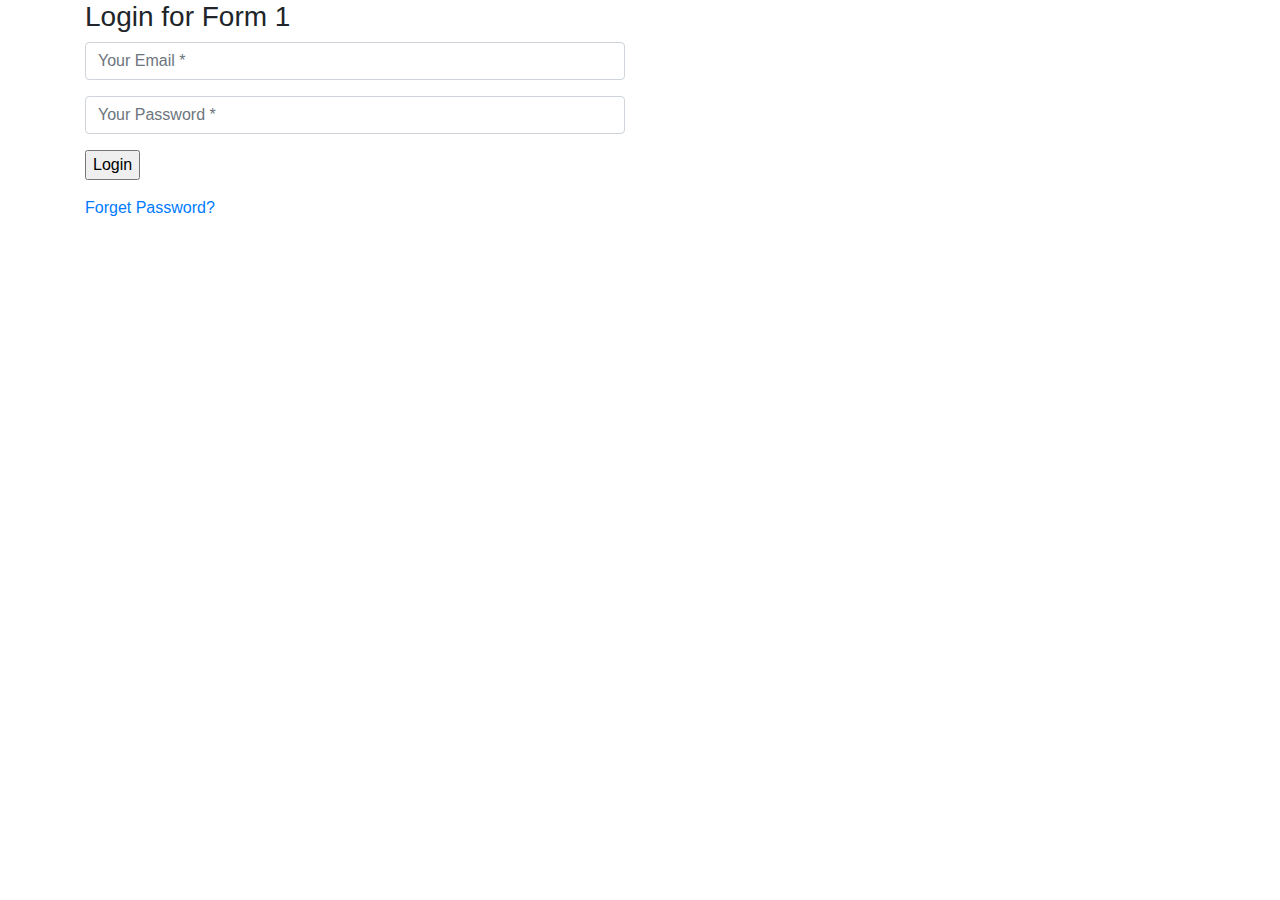
==== templates/index.html @ cf85f441 ""i fixed it"" ====
<!DOCTYPE html>
<html lang="en">
<head>
    <meta charset="UTF-8">
    <title>Cybrain Login Page</title>
</head>
<link href="//maxcdn.bootstrapcdn.com/bootstrap/4.1.1/css/bootstrap.min.css" rel="stylesheet" id="bootstrap-css">
<script src="//maxcdn.bootstrapcdn.com/bootstrap/4.1.1/js/bootstrap.min.js"></script>
<script src="//cdnjs.cloudflare.com/ajax/libs/jquery/3.2.1/jquery.min.js"></script>

<body>

<!------ Include the above in your HEAD tag ---------->

<div class="container login-container">
            <div class="row">
                <div class="col-md-6 login-form-1">
                    <h3>Login for Form 1</h3>
                    <form action="/login" method="post">
                        <div class="form-group">
                            <input name="username" type="text" class="form-control" placeholder="Your Email *" value="" />
                        </div>
                        <div class="form-group">
                            <input name="pwd" type="password" class="form-control" placeholder="Your Password *" value="" />
                        </div>
                        <div class="form-group">
                            <input type="submit" class="btnSubmit" value="Login" />
                        </div>
                        <div class="form-group">
                            <a href="#" class="ForgetPwd">Forget Password?</a>
                        </div>
                    </form>
                </div>
            </div>
    </div>
</body>
</html>
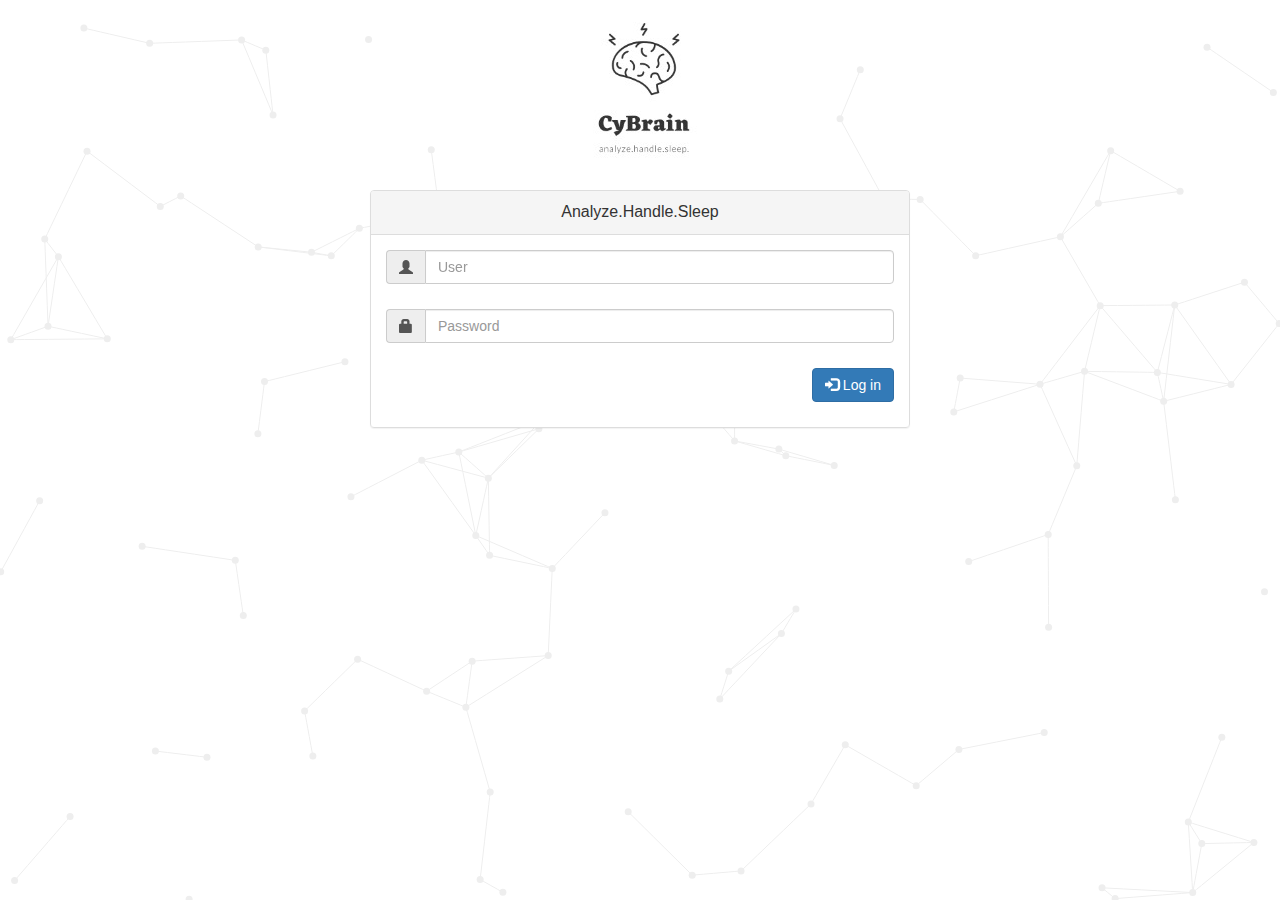
==== commit 4db57cf0: "templates update + style" ====
--- a/templates/index.html
+++ b/templates/index.html
@@ -1,37 +1,307 @@
-<!DOCTYPE html>
-<html lang="en">
-<head>
-    <meta charset="UTF-8">
-    <title>Cybrain Login Page</title>
-</head>
-<link href="//maxcdn.bootstrapcdn.com/bootstrap/4.1.1/css/bootstrap.min.css" rel="stylesheet" id="bootstrap-css">
-<script src="//maxcdn.bootstrapcdn.com/bootstrap/4.1.1/js/bootstrap.min.js"></script>
-<script src="//cdnjs.cloudflare.com/ajax/libs/jquery/3.2.1/jquery.min.js"></script>
-
-<body>
-
-<!------ Include the above in your HEAD tag ---------->
-
-<div class="container login-container">
-            <div class="row">
-                <div class="col-md-6 login-form-1">
-                    <h3>Login for Form 1</h3>
-                    <form action="/login" method="post">
-                        <div class="form-group">
-                            <input name="username" type="text" class="form-control" placeholder="Your Email *" value="" />
-                        </div>
-                        <div class="form-group">
-                            <input name="pwd" type="password" class="form-control" placeholder="Your Password *" value="" />
-                        </div>
-                        <div class="form-group">
-                            <input type="submit" class="btnSubmit" value="Login" />
-                        </div>
-                        <div class="form-group">
-                            <a href="#" class="ForgetPwd">Forget Password?</a>
-                        </div>
-                    </form>
-                </div>
-            </div>
-    </div>
-</body>
+<!DOCTYPE html>
+<html lang="en">
+<head>
+    <meta charset="UTF-8">
+    <title>Title</title>
+    <link rel="stylesheet" type="text/css" href="style/style.css">
+</head>
+<body>
+    <link href="//netdna.bootstrapcdn.com/bootstrap/3.2.0/css/bootstrap.min.css" rel="stylesheet" id="bootstrap-css">
+    <script src="//netdna.bootstrapcdn.com/bootstrap/3.2.0/js/bootstrap.min.js"></script>
+    <script src="//code.jquery.com/jquery-1.11.1.min.js"></script>
+    <script src="style/script.js"></script>
+
+    <!------ Include the above in your HEAD tag ---------->
+
+    <div class="container">
+
+        <div id="loginbox" class="mainbox col-md-6 col-md-offset-3 col-sm-6 col-sm-offset-3">
+
+            <div class="row">
+                <div class="iconmelon">
+                      <img src="imgs/cybrain_logo.jpg"></img>
+                </div>
+            </div>
+
+            <div class="panel panel-default" >
+                <div class="panel-heading">
+                    <div class="panel-title text-center">Analyze.Handle.Sleep</div>
+                </div>
+
+                <div class="panel-body" >
+
+                    <form name="form" id="form" class="form-horizontal" enctype="multipart/form-data" action="/login" method="POST">
+
+                        <div class="input-group">
+                            <span class="input-group-addon"><i class="glyphicon glyphicon-user"></i></span>
+                            <input id="username" name="username" type="text" class="form-control" name="user" value="" placeholder="User">
+                        </div>
+
+                        <div class="input-group">
+                            <span class="input-group-addon"><i class="glyphicon glyphicon-lock"></i></span>
+                            <input id="pwd" name="pwd" type="password" class="form-control" name="password" placeholder="Password">
+                        </div>
+
+                        <div class="form-group">
+                            <!-- Button -->
+                            <div class="col-sm-12 controls">
+                                <button type="submit" href="#" class="btn btn-primary pull-right"><i class="glyphicon glyphicon-log-in"></i> Log in</button>
+                            </div>
+                        </div>
+
+                    </form>
+
+                </div>
+            </div>
+        </div>
+    </div>
+
+    <div id="particles"></div>
+
+    <svg id="svg-source" height="0" version="1.1"
+      xmlns="http://www.w3.org/2000/svg" style="position:absolute; margin-left: -100%"
+      xmlns:xlink="http://www.w3.org/1999/xlink">
+      <g id="git" data-iconmelon="Iconmelon:c88d710192f240e49b7f92912997850e">
+        <path fill="#40B7AE" d="M16.176,31.751c4.82,0,8.764-3.196,9.08-7.242H7.096C7.413,28.555,11.355,31.751,16.176,31.751z"></path>
+        <g opacity="0.1">
+          <path fill="#FFFFFF" d="M20.893,30.672c-0.006-0.014-0.013-0.026-0.019-0.04c-0.004,0.003-0.009,0.005-0.013,0.007
+            C20.871,30.65,20.883,30.66,20.893,30.672z"></path>
+          <path fill="#FFFFFF" d="M25.251,24.514h-0.009c0,0.021,0,0.041,0,0.062C25.244,24.555,25.25,24.534,25.251,24.514z"></path>
+          <path fill="#FFFFFF" d="M22.508,26.766c0.229,0.683,0.398,1.385,0.518,2.093c0.012,0.07,0.012,0.143,0.022,0.213
+            c1.243-1.224,2.045-2.781,2.194-4.496c0-0.021,0-0.041,0-0.062h-3.72c0.057,0.107,0.123,0.21,0.177,0.319
+            C22.015,25.456,22.289,26.103,22.508,26.766z"></path>
+          <path fill="#FFFFFF" d="M19.32,29.158c-0.924-0.711-2-1.235-3.148-1.456c-0.725-0.141-1.47-0.167-2.205-0.086
+            c-0.899,0.095-1.779,0.34-2.614,0.681c0.606-0.061,1.221-0.063,1.825,0.027c0.505,0.074,1.002,0.21,1.473,0.41
+            c0.917,0.383,1.719,0.993,2.427,1.682c0.379,0.366,0.73,0.756,1.081,1.146c0.969-0.185,1.878-0.499,2.702-0.924
+            C20.395,30.1,19.888,29.593,19.32,29.158z"></path>
+          <path fill="#FFFFFF" d="M15.433,31.05c-0.008-0.012-0.023-0.034-0.032-0.045c0.078,0.246,0.167,0.488,0.258,0.729
+            c0.093,0.005,0.185,0.01,0.278,0.012C15.759,31.521,15.59,31.29,15.433,31.05z"></path>
+          <path fill="#FFFFFF" d="M13.057,25.795c0.88,0.164,1.765,0.308,2.632,0.528c0.622,0.16,1.237,0.362,1.815,0.645
+            c0.494,0.239,0.961,0.538,1.379,0.896c0.373,0.315,0.707,0.677,1.002,1.067c0.321,0.429,0.6,0.89,0.836,1.372
+            c0.054,0.108,0.106,0.218,0.153,0.329c0.628-0.324,1.205-0.712,1.722-1.152c-0.115-0.415-0.238-0.829-0.379-1.236
+            c-0.308-0.895-0.676-1.768-1.115-2.604c-0.201-0.384-0.42-0.759-0.648-1.126h-2.55c0.124,0.318,0.243,0.639,0.346,0.964
+            c-0.122-0.088-0.243-0.178-0.37-0.264c-0.384-0.264-0.791-0.49-1.207-0.7H8.873c0.443,0.225,0.899,0.426,1.369,0.587
+            C11.157,25.416,12.106,25.618,13.057,25.795z"></path>
+          <path fill="#FFFFFF" d="M12.222,26.922c0.104-0.012,0.207-0.019,0.309-0.038c-0.413-0.039-0.824-0.093-1.229-0.181
+            c-1.553-0.324-3.019-1.06-4.202-2.118c0.034,0.38,0.105,0.75,0.201,1.112c0.245,0.326,0.512,0.637,0.839,0.88
+            c0.093,0.072,0.194,0.131,0.292,0.194c-0.211,0.083-0.407,0.195-0.601,0.312c0.126,0.248,0.266,0.49,0.421,0.724
+            c0.616-0.235,1.254-0.418,1.898-0.556C10.835,27.106,11.528,27.004,12.222,26.922z"></path>
+          <path fill="#FFFFFF" d="M12.986,30.213c-0.216-0.195-0.467-0.354-0.742-0.451c-0.382-0.14-0.799-0.167-1.2-0.115
+            c-0.271,0.034-0.531,0.124-0.777,0.243c1.036,0.756,2.271,1.315,3.633,1.614c-0.165-0.325-0.343-0.642-0.572-0.927
+            C13.225,30.445,13.109,30.325,12.986,30.213z"></path>
+          <path fill="#FFFFFF" d="M9.595,28.736c-0.212-0.032-0.426-0.034-0.64-0.023c0.076,0.085,0.155,0.167,0.235,0.248
+            C9.323,28.882,9.454,28.798,9.595,28.736z"></path>
+        </g>
+        <path fill="#F39C9E" d="M25.25,24.503c0-1.737-4.064-3.155-9.077-3.155s-9.076,1.418-9.076,3.155c0,1.75,4.064,3.168,9.076,3.168
+        C21.186,27.671,25.25,26.253,25.25,24.503z"></path>
+        <path fill="#E9437F" d="M24.303,24.357c0-1.477-3.641-2.682-8.129-2.682c-4.489,0-8.129,1.205-8.129,2.682
+        c0,1.486,3.64,2.69,8.129,2.69C20.662,27.049,24.303,25.846,24.303,24.357z"></path>
+        <path fill="#3C3C3B" d="M21.541,24.598c0,0,0.497-0.226,0.82-0.142c0.334,0.086,0.168,0.377-0.197,0.303
+        c0.338,0.112,0.102,0.38-0.232,0.294C21.607,24.969,21.541,24.598,21.541,24.598z"></path>
+        <g>
+          <path fill="#3C3C3B" d="M16.104,26.333l0.012-0.013c0.042-0.043,0.138-0.096,0.214-0.115l0.102-0.025
+            c0.166-0.044,0.231-0.176,0.145-0.295c-0.086-0.121-0.29-0.183-0.456-0.14c-0.001,0-0.103,0.026-0.103,0.026
+            c-0.077,0.021-0.206,0.025-0.287,0.015l-0.024-0.004c-0.081-0.011-0.122,0.017-0.087,0.062l0.349,0.483
+            C16.001,26.374,16.063,26.376,16.104,26.333z"></path>
+          <path fill="#3C3C3B" d="M15.614,26.134c0.04,0.054,0.124,0.085,0.197,0.076l-0.154-0.214
+            C15.595,26.021,15.575,26.079,15.614,26.134z"></path>
+        </g>
+        <path fill="#3C3C3B" d="M19.816,25.689v-0.045c0-0.004,0.002-0.006,0.002-0.008c0.014-0.003,0.022-0.006,0.037-0.009
+        c0.002,0.001,0.006,0.002,0.009,0.004l0.054,0.032c0.025,0.018,0.068,0.018,0.096,0l0.092-0.057c0.025-0.015,0.025-0.041,0-0.056
+        l-0.055-0.032c-0.002-0.002-0.006-0.004-0.007-0.006c0.005-0.007,0.011-0.015,0.015-0.021c0.004,0,0.008,0,0.014,0h0.074
+        c0.037,0,0.067-0.018,0.067-0.04v-0.078c0-0.022-0.03-0.04-0.067-0.04h-0.074c-0.006,0-0.01,0-0.014-0.001
+        c-0.006-0.008-0.01-0.015-0.015-0.021c0.001-0.002,0.005-0.004,0.007-0.006l0.055-0.033c0.025-0.016,0.025-0.041,0-0.056
+        l-0.092-0.057c-0.027-0.017-0.068-0.017-0.096,0l-0.054,0.032c-0.003,0.002-0.007,0.004-0.009,0.006
+        c-0.015-0.004-0.023-0.008-0.037-0.01c0-0.002-0.002-0.004-0.002-0.008v-0.046c0-0.021-0.029-0.038-0.065-0.038h-0.132
+        c-0.036,0-0.066,0.017-0.066,0.038v0.046c0,0.004,0,0.006-0.002,0.008c-0.012,0.002-0.023,0.006-0.037,0.01
+        c-0.002-0.001-0.005-0.004-0.008-0.006l-0.056-0.032c-0.024-0.017-0.067-0.017-0.093,0l-0.094,0.057
+        c-0.025,0.017-0.025,0.04,0,0.056l0.055,0.033c0.004,0.002,0.006,0.004,0.008,0.006c-0.006,0.006-0.012,0.015-0.016,0.021
+        c-0.004,0.001-0.009,0.001-0.013,0.001h-0.077c-0.035,0-0.066,0.018-0.066,0.04v0.078c0,0.022,0.031,0.04,0.066,0.04h0.077
+        c0.004,0,0.009,0,0.013,0c0.004,0.008,0.01,0.016,0.016,0.021c-0.002,0.002-0.004,0.004-0.008,0.006l-0.055,0.032
+        c-0.025,0.017-0.025,0.041,0,0.056l0.094,0.057c0.024,0.018,0.067,0.018,0.093,0l0.056-0.032c0.003-0.002,0.006-0.003,0.008-0.004
+        c0.014,0.003,0.025,0.006,0.037,0.009c0.002,0.002,0.002,0.004,0.002,0.008v0.045c0,0.022,0.03,0.041,0.066,0.041h0.132
+        C19.787,25.73,19.816,25.713,19.816,25.689z M19.486,25.414c0-0.064,0.088-0.118,0.197-0.118c0.108,0,0.198,0.054,0.198,0.118
+        s-0.09,0.119-0.198,0.119C19.574,25.533,19.486,25.479,19.486,25.414z"></path>
+        <path fill="#3C3C3B" d="M16.109,22.757v-0.046c0-0.003,0.001-0.006,0.001-0.007c0.014-0.003,0.024-0.006,0.037-0.011
+        c0.003,0.002,0.007,0.004,0.01,0.006l0.054,0.031c0.026,0.017,0.068,0.017,0.094,0l0.093-0.056c0.025-0.016,0.025-0.041,0-0.056
+        l-0.055-0.032c-0.002-0.002-0.006-0.005-0.007-0.006c0.005-0.007,0.01-0.015,0.014-0.022c0.003,0,0.007,0,0.013,0h0.076
+        c0.037,0,0.067-0.018,0.067-0.039v-0.08c0-0.021-0.03-0.039-0.067-0.039h-0.076c-0.006,0-0.01,0-0.013,0
+        c-0.005-0.008-0.01-0.017-0.014-0.022c0.001-0.001,0.004-0.003,0.007-0.005l0.055-0.032c0.025-0.016,0.025-0.041,0-0.056
+        l-0.093-0.057c-0.025-0.017-0.068-0.017-0.094,0l-0.054,0.033c-0.003,0.002-0.006,0.002-0.01,0.004
+        c-0.013-0.004-0.023-0.007-0.037-0.01c0-0.002-0.001-0.005-0.001-0.007v-0.046c0-0.021-0.03-0.04-0.066-0.04h-0.132
+        c-0.036,0-0.066,0.019-0.066,0.04v0.046c0,0.002,0,0.005-0.001,0.007c-0.012,0.003-0.023,0.006-0.037,0.01
+        c-0.002-0.002-0.006-0.002-0.009-0.004l-0.055-0.033c-0.024-0.017-0.067-0.017-0.093,0l-0.093,0.057
+        c-0.026,0.016-0.026,0.04,0,0.056l0.055,0.032c0.003,0.002,0.006,0.004,0.007,0.005c-0.006,0.008-0.01,0.017-0.015,0.022
+        c-0.003,0-0.008,0-0.012,0h-0.077c-0.036,0-0.066,0.018-0.066,0.039v0.08c0,0.021,0.03,0.039,0.066,0.039h0.077
+        c0.004,0,0.009,0,0.012,0c0.004,0.008,0.01,0.017,0.015,0.022c-0.001,0.001-0.004,0.003-0.007,0.006l-0.055,0.032
+        c-0.026,0.016-0.026,0.04,0,0.056l0.093,0.056c0.026,0.017,0.069,0.017,0.093,0l0.055-0.031c0.003-0.002,0.006-0.004,0.009-0.006
+        c0.013,0.005,0.024,0.008,0.037,0.011c0.001,0.001,0.001,0.004,0.001,0.007v0.046c0,0.022,0.031,0.04,0.066,0.04h0.132
+        C16.08,22.797,16.109,22.779,16.109,22.757z M15.778,22.479c0-0.063,0.088-0.117,0.198-0.117c0.109,0,0.198,0.054,0.198,0.117
+        c0,0.066-0.089,0.119-0.198,0.119C15.867,22.6,15.778,22.546,15.778,22.479z"></path>
+        <path fill="#3C3C3B" d="M10.752,24.665c0.001-0.003,0.001-0.005,0.002-0.006c0.001-0.002,0.001-0.005,0.001-0.007
+        c0.073-0.166-0.096-0.338-0.373-0.381c-0.277-0.043-1,0.172-1,0.172s0.456,0.4,0.731,0.445
+        C10.39,24.932,10.678,24.832,10.752,24.665z M9.983,24.539c0.036-0.087,0.182-0.139,0.324-0.114c0.143,0.021,0.228,0.108,0.19,0.193
+        s-0.183,0.137-0.324,0.114C10.031,24.711,9.946,24.623,9.983,24.539z"></path>
+        <path fill="#3C3C3B" d="M12.61,25.641c0.001,0.049-0.03,0.076-0.068,0.103c0.002,0.021,0.023,0.05,0.038,0.065
+        c0.004,0.006,0.01,0.01,0.014,0.017c-0.042-0.009-0.077-0.021-0.102-0.041c-0.005-0.005-0.013-0.009-0.017-0.015l0,0
+        c0,0.027,0.021,0.051,0.033,0.073l0,0c-0.03-0.013-0.062-0.026-0.084-0.044c-0.009-0.007-0.018-0.014-0.027-0.021
+        c-0.05,0-0.098,0-0.14-0.006c-0.245-0.032-0.411-0.119-0.482-0.254c-0.026-0.05-0.036-0.127-0.013-0.184
+        c0.012-0.027,0.025-0.055,0.042-0.077c0.009-0.013,0.02-0.024,0.032-0.036c0.004-0.004,0.007-0.008,0.012-0.012
+        c-0.001,0.014-0.007,0.027-0.002,0.042c0.003,0.013,0.002,0.024,0.006,0.036c0.011,0.029,0.025,0.056,0.047,0.078
+        c0.011,0.011,0.023,0.027,0.039,0.035c0-0.016,0.005-0.028,0.012-0.039c0.025-0.041,0.07-0.066,0.139-0.082
+        c-0.002,0.013-0.008,0.05,0.004,0.059c0.001-0.018,0.017-0.031,0.029-0.043c0.036-0.034,0.095-0.062,0.187-0.061
+        c-0.003,0.004-0.008,0.009-0.011,0.014c-0.006,0.007-0.009,0.016-0.013,0.025c-0.001,0.004-0.006,0.014-0.003,0.019v-0.001
+        c0.013-0.007,0.021-0.018,0.035-0.023c0.046-0.021,0.116-0.041,0.198-0.028c0.021,0.003,0.04,0.009,0.057,0.014l0,0
+        c-0.009,0.003-0.015,0.009-0.023,0.013c-0.023,0.012-0.043,0.024-0.062,0.039c-0.062,0.047-0.101,0.09-0.128,0.157
+        c-0.007,0.019-0.013,0.038-0.013,0.06c0.028-0.006,0.076-0.004,0.103,0c0.069,0.013,0.119,0.037,0.146,0.074
+        c0.006,0.008,0.011,0.019,0.014,0.027C12.608,25.629,12.609,25.635,12.61,25.641z"></path>
+        <path fill="#3C3C3B" d="M21.988,23.285c0-0.176-0.191-0.317-0.428-0.317c-0.129,0-0.244,0.042-0.322,0.106
+        c-0.031,0.007-0.064,0.004-0.11-0.012c-0.051-0.019-0.094-0.051-0.128-0.096c0.014,0.112,0.062,0.209,0.137,0.266
+        c-0.004,0.017-0.006,0.033-0.006,0.053c0,0.175,0.191,0.314,0.43,0.314C21.797,23.602,21.988,23.46,21.988,23.285"></path>
+        <path fill="#3C3C3B" d="M11.153,23.197V23.15c0-0.002,0-0.004,0-0.006c0.014-0.004,0.025-0.006,0.037-0.01
+        c0.003,0.001,0.007,0.004,0.009,0.004l0.055,0.033c0.026,0.016,0.068,0.016,0.094,0l0.093-0.057c0.025-0.016,0.025-0.041,0-0.057
+        l-0.054-0.031c-0.003-0.002-0.006-0.004-0.007-0.006c0.005-0.008,0.01-0.016,0.014-0.022c0.003,0,0.007,0,0.013,0h0.076
+        c0.037,0,0.067-0.019,0.067-0.039v-0.079c0-0.021-0.03-0.04-0.067-0.04h-0.076c-0.005,0-0.009,0-0.013-0.001
+        c-0.005-0.007-0.01-0.015-0.014-0.021c0.001,0,0.004-0.004,0.007-0.004l0.054-0.033c0.025-0.016,0.025-0.041,0-0.057l-0.093-0.057
+        c-0.026-0.016-0.068-0.016-0.094,0L11.2,22.702c-0.002,0.002-0.006,0.004-0.009,0.005c-0.012-0.003-0.023-0.007-0.037-0.009
+        c0-0.003,0-0.005,0-0.009v-0.045c0-0.021-0.03-0.039-0.066-0.039h-0.132c-0.036,0-0.067,0.017-0.067,0.039v0.045
+        c0,0.004,0,0.006-0.001,0.009c-0.012,0.002-0.024,0.006-0.037,0.009c-0.002-0.001-0.005-0.003-0.009-0.005l-0.055-0.033
+        c-0.024-0.017-0.067-0.017-0.093,0L10.6,22.727c-0.026,0.016-0.026,0.039,0,0.056l0.054,0.032c0.003,0.002,0.006,0.004,0.007,0.006
+        c-0.006,0.008-0.01,0.015-0.014,0.021c-0.004,0.001-0.008,0.001-0.012,0.001h-0.078c-0.036,0-0.066,0.018-0.066,0.04v0.079
+        c0,0.021,0.03,0.039,0.066,0.039h0.078c0.004,0,0.008,0,0.012,0c0.004,0.008,0.009,0.016,0.014,0.021
+        c-0.001,0.002-0.004,0.004-0.007,0.006L10.6,23.061c-0.026,0.017-0.026,0.041,0,0.057l0.093,0.057c0.026,0.016,0.069,0.016,0.093,0
+        l0.055-0.033c0.003,0,0.006-0.002,0.009-0.004c0.013,0.004,0.024,0.006,0.037,0.01c0.001,0.002,0.001,0.004,0.001,0.006v0.047
+        c0,0.021,0.031,0.041,0.067,0.041h0.132C11.123,23.238,11.153,23.221,11.153,23.197z M10.822,22.921
+        c0-0.065,0.088-0.118,0.199-0.118c0.109,0,0.198,0.053,0.198,0.118s-0.089,0.119-0.198,0.119
+        C10.91,23.04,10.822,22.986,10.822,22.921z"></path>
+        <path fill="#202020" d="M8.035,0.278C8.46,0.204,8.892,0.284,9.304,0.394c1.042,0.295,1.982,0.855,2.879,1.448
+        c1.724-0.475,3.54-0.593,5.317-0.412c0.621,0.067,1.24,0.171,1.848,0.326c0.779-0.51,1.594-0.984,2.48-1.28
+        c0.492-0.158,1.018-0.283,1.537-0.198c0.469,1.174,0.621,2.505,0.256,3.729c0.508,0.511,0.936,1.106,1.23,1.765
+        c0.369,0.814,0.53,1.713,0.522,2.605c-0.006,1.092-0.062,2.198-0.349,3.258c2.33-0.089,4.681,0.015,6.974,0.465
+        c-0.006,0.03-0.019,0.09-0.022,0.12c-2.297-0.45-4.65-0.553-6.986-0.46c-0.061,0.192-0.124,0.382-0.199,0.569
+        c2.412,0.08,4.828,0.365,7.156,1.014c-0.008,0.029-0.024,0.087-0.032,0.117c-2.335-0.646-4.758-0.934-7.177-1.009
+        c-0.242,0.548-0.581,1.056-1.014,1.472c-0.605,0.588-1.367,0.992-2.158,1.269c-0.961,0.333-1.969,0.512-2.979,0.606
+        c-1.104,0.047-2.209,0.043-3.315,0.041c-0.44-0.007-0.881-0.004-1.321-0.032c-0.258-0.041-0.521,0.004-0.778-0.039
+        c-1.371-0.174-2.754-0.494-3.957-1.199c-0.862-0.501-1.59-1.233-2.059-2.115c-2.383,0.082-4.771,0.368-7.072,1.006
+        c-0.008-0.029-0.024-0.088-0.032-0.117c2.291-0.639,4.667-0.924,7.041-1.01C7,12.141,6.916,11.948,6.839,11.751
+        c-2.279-0.081-4.575,0.028-6.816,0.467c-0.005-0.03-0.017-0.09-0.022-0.12c2.233-0.439,4.521-0.548,6.792-0.472
+        c-0.296-0.852-0.43-1.753-0.467-2.652C6.295,8.331,6.3,7.679,6.435,7.046c0.205-1.038,0.72-2.003,1.438-2.777
+        C7.39,2.984,7.533,1.534,8.035,0.278 M10.606,7.814c-0.5,0.221-0.888,0.627-1.212,1.056c-0.369,0.506-0.637,1.117-0.628,1.752
+        c-0.021,0.89,0.152,1.821,0.672,2.561c0.446,0.644,1.131,1.085,1.857,1.353c1.024,0.38,2.123,0.499,3.207,0.557
+        c1.026,0.048,2.055,0.036,3.081,0.012c1.036-0.039,2.09-0.111,3.076-0.453c0.672-0.231,1.303-0.637,1.711-1.229
+        c0.479-0.684,0.653-1.532,0.69-2.354c0-0.171,0.032-0.346-0.006-0.516c0.014-0.561-0.229-1.1-0.531-1.561
+        c-0.369-0.522-0.834-1.018-1.446-1.245c-0.675-0.256-1.41-0.263-2.121-0.229c-0.517,0.001-1.029,0.066-1.543,0.089
+        c-1.011,0.078-2.028,0.074-3.037,0c-0.741-0.047-1.481-0.117-2.225-0.092C11.625,7.519,11.09,7.6,10.606,7.814z"></path>
+        <path fill="#202020" d="M5.689,15.222c0.281-0.113,0.597-0.088,0.885-0.022c0.561,0.138,1.05,0.49,1.416,0.93
+        c0.227,0.265,0.375,0.587,0.598,0.854c0.385,0.49,0.934,0.859,1.552,0.971c0.687,0.132,1.391-0.033,2.024-0.305
+        c-0.023,0.082-0.042,0.164-0.057,0.248c-0.125,0.006-0.301,0.035-0.317,0.189c-0.003,0.146,0.168,0.163,0.275,0.186
+        c-0.021,0.371-0.023,0.744,0.025,1.11c-0.826,0.159-1.701,0.222-2.513-0.046c-0.674-0.215-1.256-0.674-1.656-1.254
+        c-0.332-0.475-0.552-1.023-0.932-1.466c-0.237-0.284-0.541-0.507-0.872-0.668c-0.211-0.115-0.45-0.228-0.571-0.447
+        C5.481,15.386,5.578,15.261,5.689,15.222 M6.766,15.525c-0.169,0.155,0.227,0.372,0.293,0.164
+        C7.059,15.552,6.881,15.466,6.766,15.525 M7.334,15.876c-0.246,0.104,0.092,0.482,0.259,0.308
+        C7.671,16.032,7.49,15.852,7.334,15.876 M7.836,16.465c-0.202,0.146,0.064,0.54,0.278,0.406C8.254,16.705,8.042,16.392,7.836,16.465
+         M8.358,17.204c-0.143,0.192,0.146,0.511,0.352,0.387C8.879,17.4,8.563,17.055,8.358,17.204 M9.042,17.855
+        c-0.19,0.231,0.316,0.52,0.439,0.259C9.517,17.9,9.211,17.736,9.042,17.855 M9.972,18.136c-0.092,0.031-0.136,0.155-0.066,0.23
+        c0.113,0.144,0.415,0.172,0.483-0.026C10.391,18.143,10.126,18.066,9.972,18.136 M10.974,18.157
+        c-0.072,0.028-0.142,0.103-0.121,0.187c0.079,0.217,0.499,0.199,0.52-0.044C11.336,18.131,11.111,18.098,10.974,18.157z"></path>
+        <path fill="#202020" d="M12.795,16.384c0.558-0.21,1.157-0.26,1.747-0.292c0.77-0.038,1.542-0.049,2.312-0.025
+        c0.767,0.039,1.595,0.158,2.191,0.685c0.325,0.271,0.514,0.656,0.725,1.014c0.047,0.232,0.054,0.474,0.061,0.709
+        c0.002,1.026,0,2.053,0.002,3.077c0.02,0.416-0.062,0.851,0.096,1.248c0.129,0.351,0.375,0.668,0.719,0.826
+        c0.15,0.065,0.308,0.161,0.355,0.327c0.027,0.083-0.027,0.162-0.072,0.227c-0.098,0.045-0.201,0.082-0.31,0.08
+        c-0.423,0.002-0.851-0.057-1.244-0.212c-0.308-0.125-0.593-0.321-0.782-0.598c-0.193-0.278-0.273-0.619-0.279-0.953
+        c-0.006-0.377,0-0.754-0.002-1.131c0-0.608,0-1.218,0-1.824c0-0.319-0.028-0.64-0.112-0.946c-0.066-0.229-0.159-0.466-0.353-0.617
+        c-0.024,1.115-0.004,2.233-0.012,3.352c0,0.659,0.004,1.318-0.002,1.979c-0.008,0.394,0.018,0.809,0.216,1.157
+        c0.087,0.163,0.253,0.255,0.392,0.366c0.059,0.104,0.104,0.227,0.059,0.343c-0.032,0.097-0.123,0.15-0.207,0.196
+        c-0.079,0.018-0.159,0.027-0.238,0.037c-0.455-0.062-0.896-0.242-1.259-0.526c-0.228-0.185-0.412-0.425-0.508-0.702
+        c-0.082-0.225-0.095-0.466-0.093-0.701c0.006-0.734,0.001-1.471,0.003-2.205c-0.003-1.162,0.006-2.322,0.001-3.484
+        c0.018-0.152-0.137-0.273-0.281-0.219c-0.117,0.027-0.121,0.164-0.12,0.26c0.004,1.148-0.001,2.299-0.001,3.447
+        c0,0.705-0.001,1.412,0,2.117c0.033,0.549-0.149,1.125-0.582,1.482c-0.411,0.342-0.942,0.533-1.475,0.539l-0.02-0.009
+        c-0.08-0.04-0.176-0.072-0.212-0.162c-0.064-0.14-0.007-0.294,0.064-0.418c0.14-0.123,0.323-0.199,0.423-0.362
+        c0.147-0.229,0.164-0.51,0.168-0.771c0-0.781,0-1.562,0-2.344c-0.007-1.138,0.013-2.273-0.01-3.41
+        c-0.361,0.267-0.413,0.76-0.456,1.172c-0.023,0.761-0.004,1.521-0.011,2.279c-0.001,0.369,0.003,0.738-0.001,1.107
+        c-0.005,0.325-0.082,0.656-0.265,0.93c-0.186,0.284-0.473,0.487-0.784,0.615c-0.471,0.189-0.988,0.238-1.492,0.208
+        c-0.086-0.049-0.201-0.103-0.2-0.218c-0.005-0.202,0.189-0.319,0.356-0.381c0.419-0.162,0.77-0.529,0.842-0.981
+        c0.05-0.356,0.016-0.718,0.025-1.075c0.001-0.746,0-1.49,0-2.236c0.015-0.588-0.005-1.18,0.092-1.764
+        c0.091-0.435,0.277-0.845,0.531-1.208L12.795,16.384z"></path>
+        <g id="_x23_c49b86ff">
+          <path fill="#C49C87" d="M10.606,7.814C11.09,7.6,11.625,7.519,12.15,7.517c0.744-0.025,1.484,0.045,2.225,0.092
+            c1.009,0.074,2.026,0.078,3.037,0c0.514-0.023,1.027-0.088,1.543-0.089c0.711-0.034,1.447-0.027,2.121,0.229
+            c0.613,0.227,1.078,0.723,1.447,1.245c0.303,0.461,0.543,1,0.529,1.561c-0.074-0.27-0.138-0.545-0.26-0.8
+            c-0.223-0.486-0.562-0.912-0.957-1.27c-0.554-0.517-1.339-0.668-2.074-0.677c-1.173-0.01-2.335,0.187-3.506,0.208
+            c-1.002,0.028-2-0.079-2.997-0.159c-0.596-0.042-1.196-0.079-1.791-0.001c-0.486,0.062-0.974,0.219-1.359,0.53
+            C9.764,8.67,9.465,9.013,9.229,9.393c-0.239,0.373-0.368,0.8-0.463,1.229C8.757,9.988,9.025,9.377,9.394,8.871
+            C9.719,8.441,10.106,8.036,10.606,7.814z"></path>
+        </g>
+        <g id="_x23_f4cab1ff">
+          <path fill="#F4CBB2" d="M11.47,7.856c0.594-0.078,1.195-0.041,1.791,0.001c0.997,0.08,1.995,0.187,2.997,0.159
+            c1.172-0.021,2.333-0.218,3.506-0.208c0.735,0.008,1.521,0.16,2.074,0.677c0.395,0.358,0.735,0.784,0.957,1.27
+            c0.122,0.254,0.186,0.53,0.26,0.8c0.039,0.169,0.008,0.344,0.006,0.516c-0.035,0.822-0.209,1.669-0.689,2.354
+            c-0.408,0.592-1.039,0.998-1.711,1.229c-0.986,0.342-2.04,0.414-3.076,0.453c-1.025,0.024-2.054,0.036-3.081-0.012
+            c-1.084-0.058-2.182-0.177-3.207-0.557c-0.726-0.268-1.411-0.709-1.857-1.353c-0.52-0.74-0.693-1.671-0.672-2.561
+            c0.095-0.429,0.224-0.856,0.463-1.229c0.236-0.38,0.535-0.723,0.881-1.006C10.496,8.076,10.983,7.919,11.47,7.856 M11.736,8.825
+            c-0.4,0.125-0.699,0.459-0.886,0.823c-0.295,0.588-0.357,1.28-0.222,1.921c0.106,0.483,0.337,0.964,0.741,1.267
+            c0.283,0.217,0.671,0.299,1.011,0.183c0.409-0.136,0.707-0.488,0.89-0.866c0.285-0.603,0.336-1.305,0.181-1.95
+            c-0.114-0.459-0.345-0.911-0.733-1.197C12.442,8.799,12.069,8.719,11.736,8.825 M19.73,8.822c-0.41,0.123-0.715,0.466-0.902,0.838
+            c-0.301,0.609-0.355,1.326-0.199,1.983c0.115,0.47,0.355,0.933,0.758,1.217c0.291,0.21,0.687,0.274,1.023,0.142
+            c0.4-0.153,0.689-0.511,0.865-0.893c0.272-0.612,0.313-1.32,0.143-1.966c-0.119-0.444-0.354-0.877-0.734-1.149
+            C20.414,8.797,20.055,8.723,19.73,8.822 M15.757,12.501c-0.253,0.123-0.255,0.531-0.002,0.655c0.235,0.145,0.571-0.054,0.554-0.331
+            C16.319,12.554,15.99,12.362,15.757,12.501 M15.162,13.613c-0.066,0.007-0.121,0.084-0.096,0.148
+            c0.094,0.304,0.366,0.54,0.675,0.604c0.438,0.104,0.929-0.172,1.059-0.605c0.038-0.107-0.114-0.201-0.194-0.12
+            c-0.084,0.141-0.15,0.302-0.299,0.389c-0.304,0.217-0.777,0.11-0.951-0.222C15.303,13.734,15.278,13.594,15.162,13.613z"></path>
+        </g>
+        <g id="_x23_ffffffff">
+          <path fill="#FFFFFF" d="M11.736,8.825c0.333-0.106,0.706-0.026,0.982,0.181c0.388,0.286,0.619,0.737,0.733,1.197
+            c0.155,0.645,0.104,1.347-0.181,1.95c-0.183,0.378-0.481,0.729-0.89,0.866c-0.34,0.116-0.729,0.035-1.011-0.183
+            c-0.404-0.303-0.635-0.783-0.741-1.267c-0.135-0.641-0.073-1.333,0.222-1.921C11.038,9.284,11.336,8.95,11.736,8.825 M11.954,9.56
+            c-0.255,0.089-0.444,0.304-0.565,0.539c-0.197,0.388-0.238,0.845-0.153,1.268c0.064,0.305,0.203,0.605,0.44,0.813
+            c0.171,0.152,0.411,0.236,0.64,0.19c0.267-0.049,0.479-0.248,0.616-0.473c0.234-0.391,0.292-0.871,0.213-1.315
+            c-0.064-0.342-0.22-0.685-0.501-0.901C12.452,9.531,12.185,9.477,11.954,9.56z"></path>
+          <path fill="#FFFFFF" d="M19.73,8.822c0.322-0.099,0.684-0.024,0.953,0.172c0.381,0.272,0.614,0.705,0.733,1.149
+            c0.172,0.646,0.131,1.354-0.144,1.966c-0.174,0.382-0.463,0.74-0.864,0.893c-0.339,0.133-0.732,0.068-1.023-0.142
+            c-0.401-0.284-0.643-0.748-0.758-1.217c-0.155-0.657-0.103-1.374,0.199-1.983C19.016,9.288,19.32,8.944,19.73,8.822 M19.654,9.557
+            c-0.236,0.08-0.418,0.269-0.539,0.48c-0.197,0.348-0.26,0.764-0.213,1.158c0.039,0.339,0.166,0.678,0.406,0.926
+            c0.17,0.177,0.418,0.29,0.666,0.253c0.282-0.037,0.512-0.246,0.653-0.483c0.229-0.386,0.288-0.856,0.215-1.294
+            c-0.062-0.347-0.218-0.695-0.502-0.915C20.15,9.533,19.885,9.477,19.654,9.557z"></path>
+          <path fill="#FFFFFF" d="M11.612,10.066c0.164-0.113,0.415,0.002,0.435,0.2c0.04,0.206-0.191,0.391-0.384,0.308
+            C11.449,10.504,11.418,10.178,11.612,10.066z"></path>
+          <path fill="#FFFFFF" d="M19.482,10.069c0.172-0.073,0.379,0.091,0.343,0.275c-0.019,0.186-0.261,0.286-0.405,0.168
+            C19.26,10.404,19.3,10.128,19.482,10.069z"></path>
+        </g>
+        <g id="_x23_ac5c51ff">
+          <path fill="#3C3C3B" d="M11.954,9.56c0.231-0.083,0.498-0.029,0.69,0.121c0.282,0.216,0.437,0.559,0.501,0.901
+            c0.079,0.444,0.021,0.925-0.213,1.315c-0.137,0.225-0.35,0.424-0.616,0.473c-0.229,0.046-0.469-0.038-0.64-0.19
+            c-0.237-0.208-0.376-0.509-0.44-0.813c-0.085-0.423-0.044-0.88,0.153-1.268C11.509,9.863,11.699,9.648,11.954,9.56 M11.612,10.066
+            c-0.194,0.112-0.163,0.438,0.051,0.508c0.193,0.083,0.424-0.103,0.384-0.308C12.027,10.068,11.776,9.953,11.612,10.066z"></path>
+          <path fill="#3C3C3B" d="M19.654,9.557c0.229-0.08,0.496-0.024,0.688,0.126c0.284,0.22,0.439,0.568,0.502,0.915
+            c0.073,0.438,0.016,0.909-0.215,1.294c-0.143,0.237-0.371,0.446-0.654,0.483c-0.248,0.037-0.496-0.077-0.666-0.253
+            c-0.24-0.248-0.365-0.587-0.406-0.926c-0.045-0.395,0.017-0.81,0.214-1.158C19.236,9.826,19.418,9.637,19.654,9.557 M19.482,10.069
+            c-0.184,0.06-0.224,0.335-0.062,0.443c0.145,0.118,0.389,0.018,0.405-0.168C19.861,10.16,19.654,9.996,19.482,10.069z"></path>
+          <path fill="#3C3C3B" d="M15.757,12.501c0.232-0.14,0.562,0.053,0.552,0.325c0.017,0.276-0.319,0.475-0.554,0.331
+            C15.502,13.032,15.504,12.625,15.757,12.501z"></path>
+          <path fill="#3C3C3B" d="M15.162,13.613c0.116-0.019,0.141,0.122,0.193,0.195c0.174,0.332,0.647,0.439,0.951,0.222
+            c0.149-0.086,0.215-0.248,0.299-0.389c0.08-0.082,0.232,0.012,0.194,0.12c-0.13,0.433-0.62,0.708-1.059,0.605
+            c-0.31-0.064-0.581-0.301-0.675-0.604C15.042,13.697,15.096,13.62,15.162,13.613z"></path>
+        </g>
+        <path fill="#FFFFFF" d="M6.766,15.525c0.115-0.059,0.293,0.027,0.293,0.164C6.993,15.896,6.597,15.68,6.766,15.525z"></path>
+        <path fill="#FFFFFF" d="M7.334,15.876c0.156-0.024,0.337,0.156,0.259,0.308C7.426,16.358,7.088,15.98,7.334,15.876z"></path>
+        <path fill="#E9437F" d="M5.614,16.766c0.083-0.299,0.171-0.596,0.255-0.894c0.084,0.296,0.172,0.592,0.254,0.889
+        c0.03,0.113,0.03,0.249-0.045,0.345c-0.084,0.097-0.242,0.121-0.348,0.047C5.601,17.074,5.574,16.898,5.614,16.766z"></path>
+        <path fill="#FFFFFF" d="M7.836,16.465c0.206-0.073,0.418,0.24,0.278,0.406C7.901,17.005,7.634,16.611,7.836,16.465z"></path>
+        <path fill="#FFFFFF" d="M8.358,17.204c0.205-0.149,0.521,0.196,0.352,0.387C8.504,17.715,8.216,17.396,8.358,17.204z"></path>
+        <path fill="#FFFFFF" d="M9.042,17.855c0.169-0.119,0.475,0.045,0.439,0.259C9.358,18.375,8.851,18.088,9.042,17.855z"></path>
+        <path fill="#FFFFFF" d="M11.79,18.089c0.016-0.153,0.192-0.185,0.317-0.19c-0.018,0.125-0.033,0.25-0.042,0.377
+        C11.958,18.252,11.786,18.234,11.79,18.089z"></path>
+        <path fill="#FFFFFF" d="M9.972,18.136c0.154-0.069,0.418,0.007,0.417,0.204c-0.068,0.198-0.37,0.17-0.483,0.026
+        C9.836,18.291,9.88,18.167,9.972,18.136z"></path>
+        <path fill="#FFFFFF" d="M10.974,18.157c0.137-0.06,0.362-0.026,0.398,0.143c-0.021,0.243-0.441,0.261-0.52,0.044
+        C10.833,18.26,10.902,18.188,10.974,18.157z"></path>
+        <path fill="#010202" d="M12.795,16.384c0.163-0.224,0.365-0.42,0.593-0.577c0.188,0.008,0.375,0.007,0.562-0.003
+        c0.44,0.027,0.881,0.025,1.321,0.032c1.105,0.002,2.209,0.007,3.315-0.041c0.652,0.446,1.091,1.188,1.184,1.969
+        c-0.211-0.356-0.398-0.742-0.725-1.014c-0.597-0.527-1.425-0.646-2.191-0.685c-0.771-0.024-1.542-0.012-2.312,0.025
+        C13.952,16.124,13.353,16.173,12.795,16.384z"></path>
+        <path fill="#010202" d="M12.164,17.65c0.024-0.015,0.073-0.043,0.097-0.058c-0.098,0.583-0.078,1.175-0.092,1.765l-0.079,0.026
+        c-0.049-0.366-0.046-0.739-0.025-1.11c0.009-0.125,0.024-0.25,0.042-0.375C12.122,17.814,12.141,17.732,12.164,17.65z"></path>
+      </g>
+    </svg>
+</body>
 </html>--- a/templates/style/style.css
+++ b/templates/style/style.css
@@ -0,0 +1,67 @@
+body {
+    background-color: white;
+}
+
+#loginbox {
+    margin-top: 30px;
+}
+
+#loginbox > div:first-child {
+    padding-bottom: 10px;
+}
+
+.iconmelon {
+    display: block;
+    margin: auto;
+}
+
+#form > div {
+    margin-bottom: 25px;
+}
+
+#form > div:last-child {
+    margin-top: 10px;
+    margin-bottom: 10px;
+}
+
+.panel {
+    background-color: transparent;
+}
+
+.panel-body {
+    padding-top: 30px;
+    background-color: rgba(2555,255,255,.3);
+}
+
+#particles {
+    width: 100%;
+    height: 100%;
+    overflow: hidden;
+    top: 0;
+    bottom: 0;
+    left: 0;
+    right: 0;
+    position: absolute;
+    z-index: -2;
+}
+
+.iconmelon,
+.im {
+  position: relative;
+  width: 150px;
+  height: 150px;
+  display: block;
+  bottom: 40px;
+  right: 20px;
+
+}
+
+.iconmelon:after,
+.im:after {
+  content: '';
+  position: absolute;
+  top: 0;
+  left: 0;
+  width: 100%;
+  height: 100%;
+}
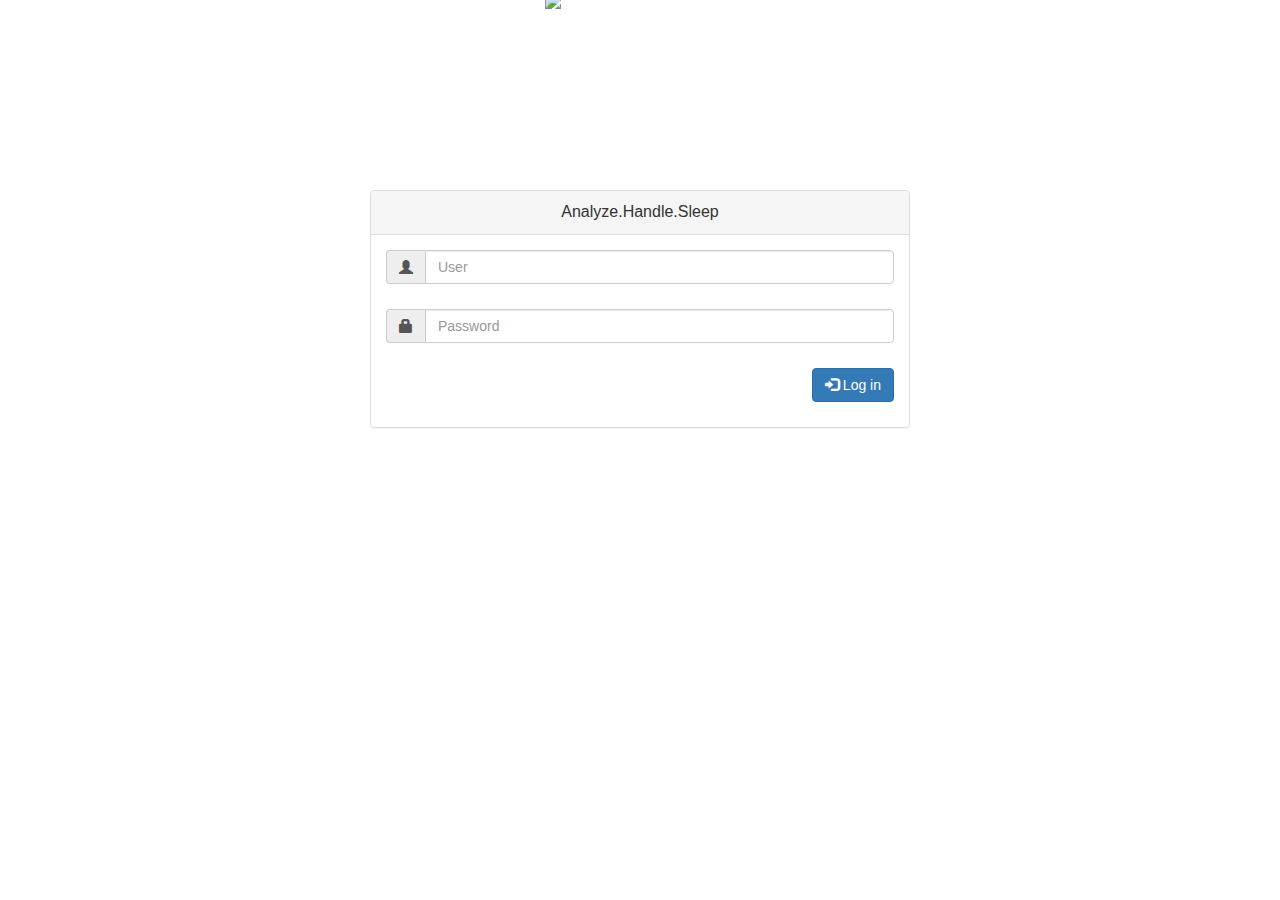
==== commit d05565a6: "Created getAllUniqueColumns." ====
--- a/templates/index.html
+++ b/templates/index.html
@@ -9,7 +9,7 @@
     <link href="//netdna.bootstrapcdn.com/bootstrap/3.2.0/css/bootstrap.min.css" rel="stylesheet" id="bootstrap-css">
     <script src="//netdna.bootstrapcdn.com/bootstrap/3.2.0/js/bootstrap.min.js"></script>
     <script src="//code.jquery.com/jquery-1.11.1.min.js"></script>
-    <script src="style/script.js"></script>
+    <script src="templates/style/script.js"></script>
 
     <!------ Include the above in your HEAD tag ---------->
 
@@ -19,7 +19,7 @@
 
             <div class="row">
                 <div class="iconmelon">
-                      <img src="imgs/cybrain_logo.jpg"></img>
+                      <img src="templates/imgs/cybrain_logo.jpg"></img>
                 </div>
             </div>
 
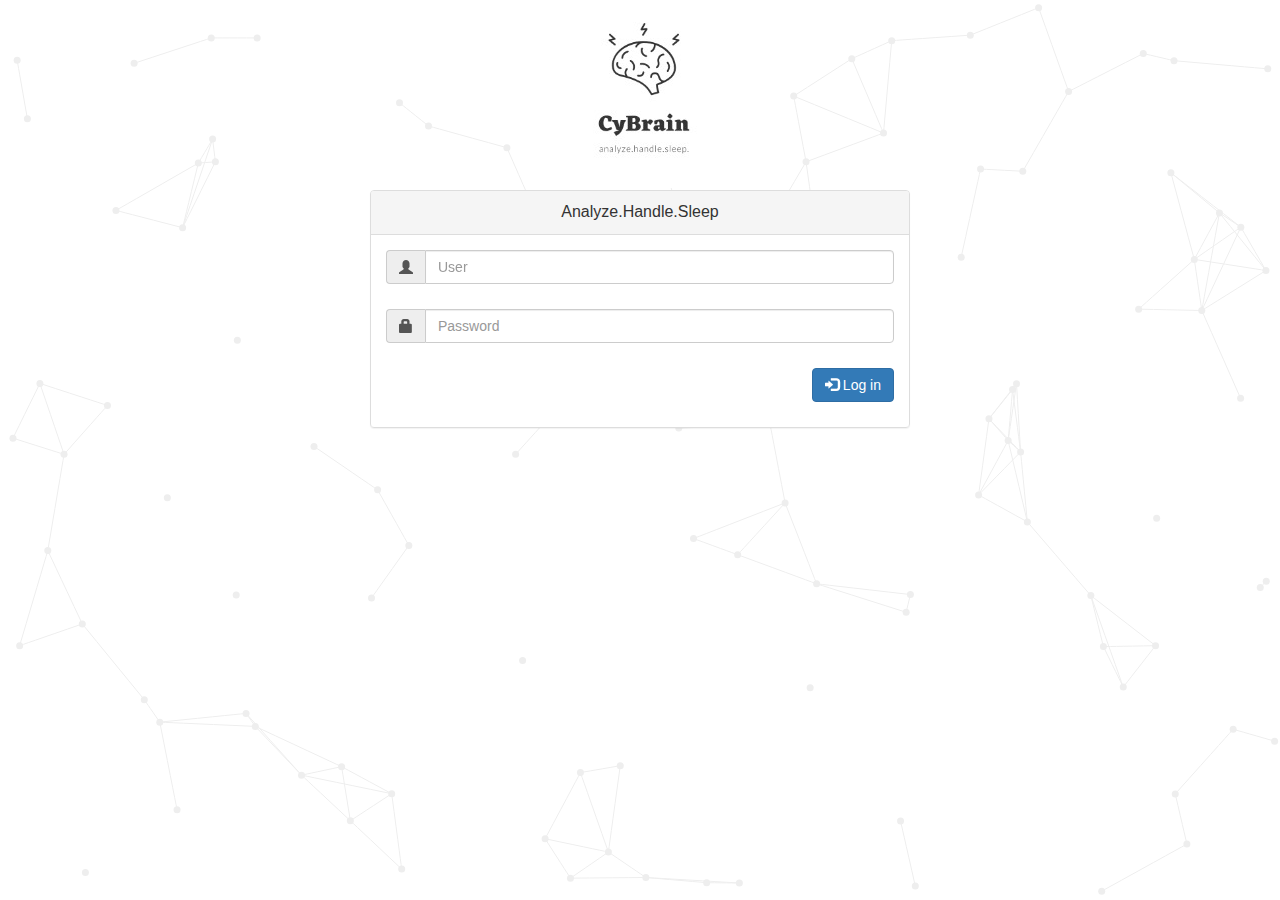
==== commit fad7841b: "dashboard" ====
--- a/templates/index.html
+++ b/templates/index.html
@@ -9,7 +9,7 @@
     <link href="//netdna.bootstrapcdn.com/bootstrap/3.2.0/css/bootstrap.min.css" rel="stylesheet" id="bootstrap-css">
     <script src="//netdna.bootstrapcdn.com/bootstrap/3.2.0/js/bootstrap.min.js"></script>
     <script src="//code.jquery.com/jquery-1.11.1.min.js"></script>
-    <script src="templates/style/script.js"></script>
+    <script src="style/script.js"></script>
 
     <!------ Include the above in your HEAD tag ---------->
 
@@ -19,7 +19,7 @@
 
             <div class="row">
                 <div class="iconmelon">
-                      <img src="templates/imgs/cybrain_logo.jpg"></img>
+                      <img src="imgs/cybrain_logo.jpg"></img>
                 </div>
             </div>
 
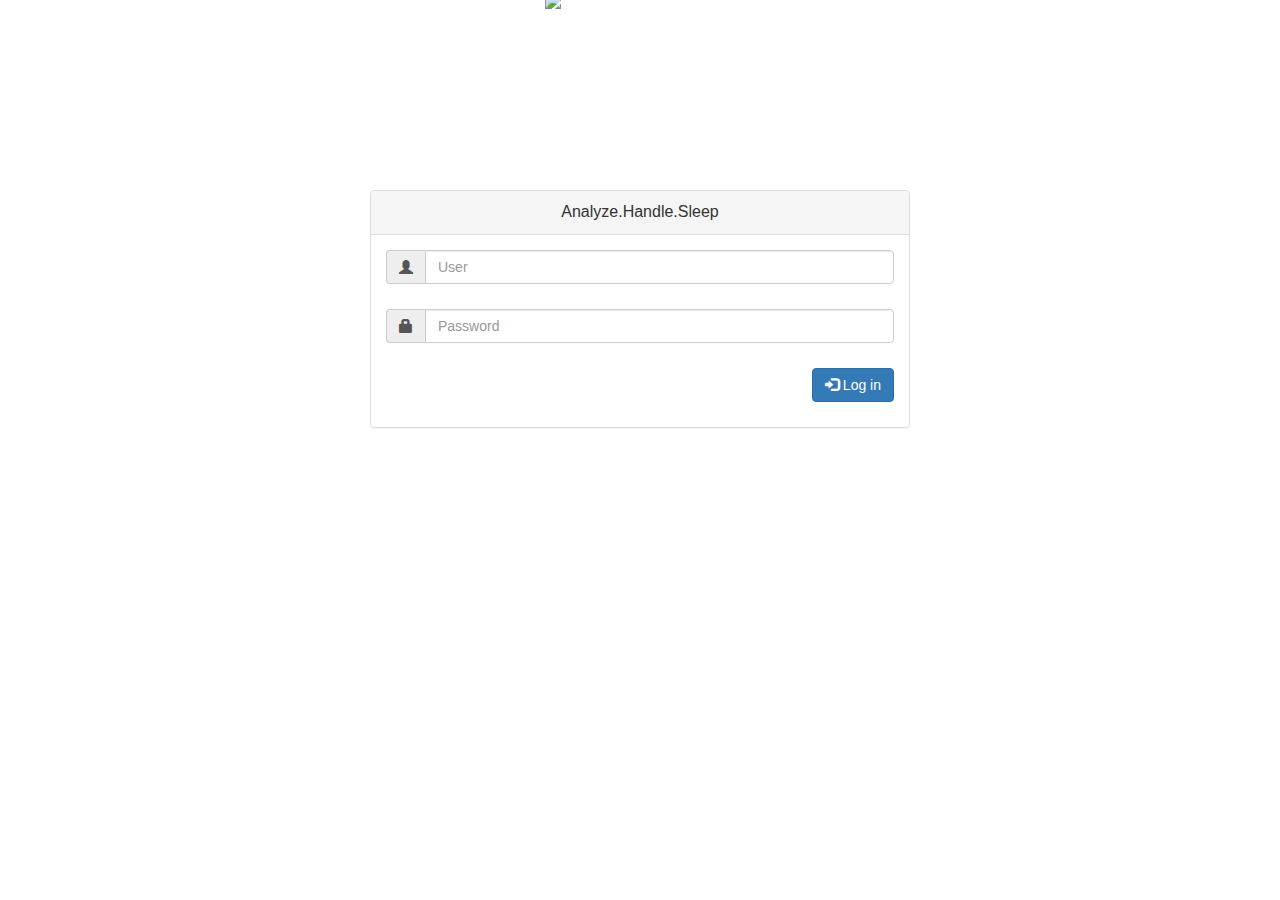
==== commit 32e10d83: "Login page" ====
--- a/templates/index.html
+++ b/templates/index.html
@@ -9,7 +9,7 @@
     <link href="//netdna.bootstrapcdn.com/bootstrap/3.2.0/css/bootstrap.min.css" rel="stylesheet" id="bootstrap-css">
     <script src="//netdna.bootstrapcdn.com/bootstrap/3.2.0/js/bootstrap.min.js"></script>
     <script src="//code.jquery.com/jquery-1.11.1.min.js"></script>
-    <script src="style/script.js"></script>
+    <script src="templates/style/script.js"></script>
 
     <!------ Include the above in your HEAD tag ---------->
 
@@ -19,7 +19,7 @@
 
             <div class="row">
                 <div class="iconmelon">
-                      <img src="imgs/cybrain_logo.jpg"></img>
+                      <img src="templates/imgs/cybrain_logo.jpg"></img>
                 </div>
             </div>
 
@@ -30,7 +30,7 @@
 
                 <div class="panel-body" >
 
-                    <form name="form" id="form" class="form-horizontal" enctype="multipart/form-data" action="/login" method="POST">
+                    <form name="form" id="form" class="form-horizontal" enctype="multipart/form-data" action="/events" method="GET">
 
                         <div class="input-group">
                             <span class="input-group-addon"><i class="glyphicon glyphicon-user"></i></span>
@@ -45,7 +45,7 @@
                         <div class="form-group">
                             <!-- Button -->
                             <div class="col-sm-12 controls">
-                                <button type="submit" href="#" class="btn btn-primary pull-right"><i class="glyphicon glyphicon-log-in"></i> Log in</button>
+                                <button type="submit" onclick="window.location.href = 'http://192.168.1.114:5000/events';" href="#" class="btn btn-primary pull-right"><i class="glyphicon glyphicon-log-in"></i> Log in</button>
                             </div>
                         </div>
 
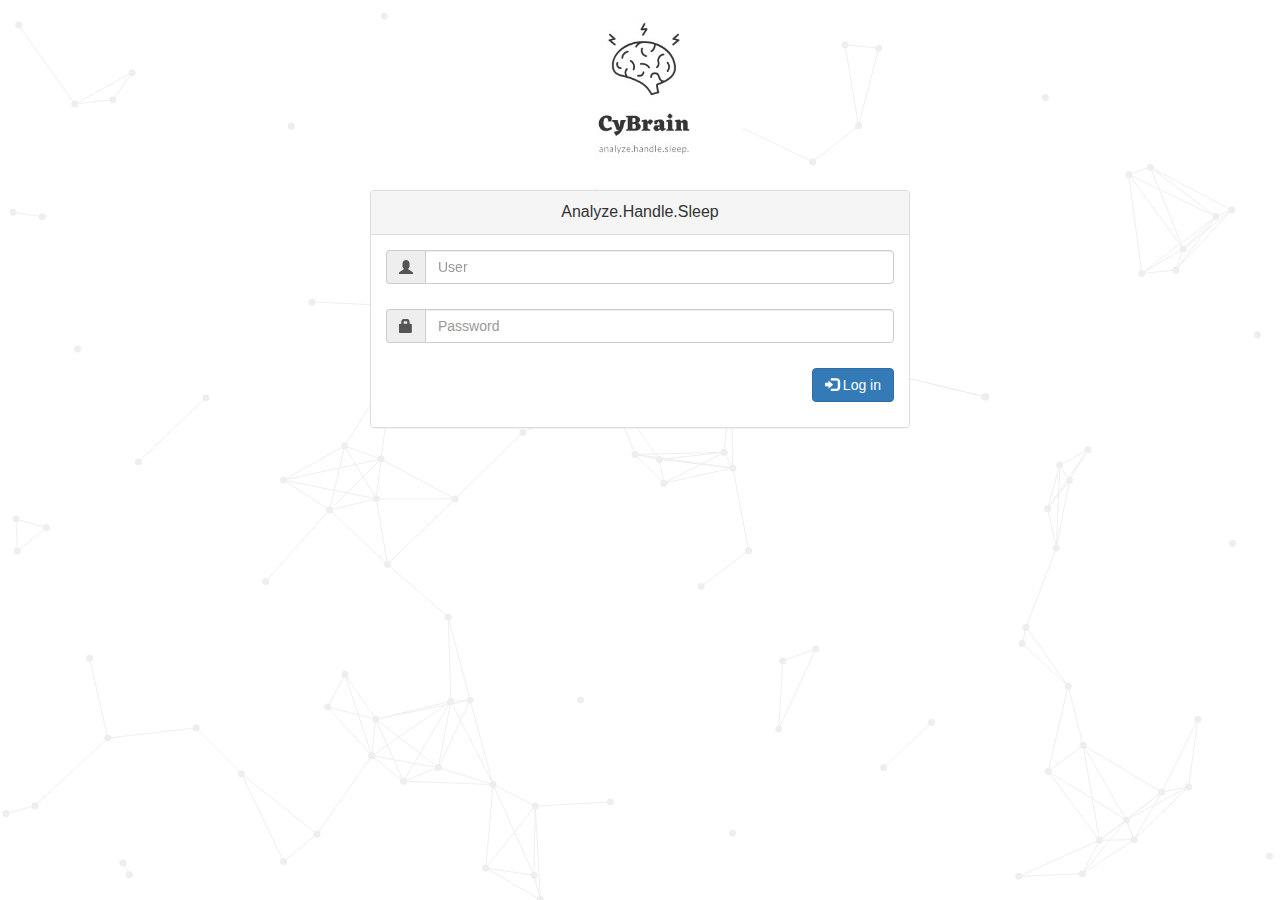
==== commit 97f133f4: "Merge branch 'master' of https://github.com/alexanderDuma/cybrain-server-side" ====
--- a/templates/index.html
+++ b/templates/index.html
@@ -9,7 +9,7 @@
     <link href="//netdna.bootstrapcdn.com/bootstrap/3.2.0/css/bootstrap.min.css" rel="stylesheet" id="bootstrap-css">
     <script src="//netdna.bootstrapcdn.com/bootstrap/3.2.0/js/bootstrap.min.js"></script>
     <script src="//code.jquery.com/jquery-1.11.1.min.js"></script>
-    <script src="templates/style/script.js"></script>
+    <script src="style/script.js"></script>
 
     <!------ Include the above in your HEAD tag ---------->
 
@@ -19,7 +19,7 @@
 
             <div class="row">
                 <div class="iconmelon">
-                      <img src="templates/imgs/cybrain_logo.jpg"></img>
+                      <img src="imgs/cybrain_logo.jpg"></img>
                 </div>
             </div>
 
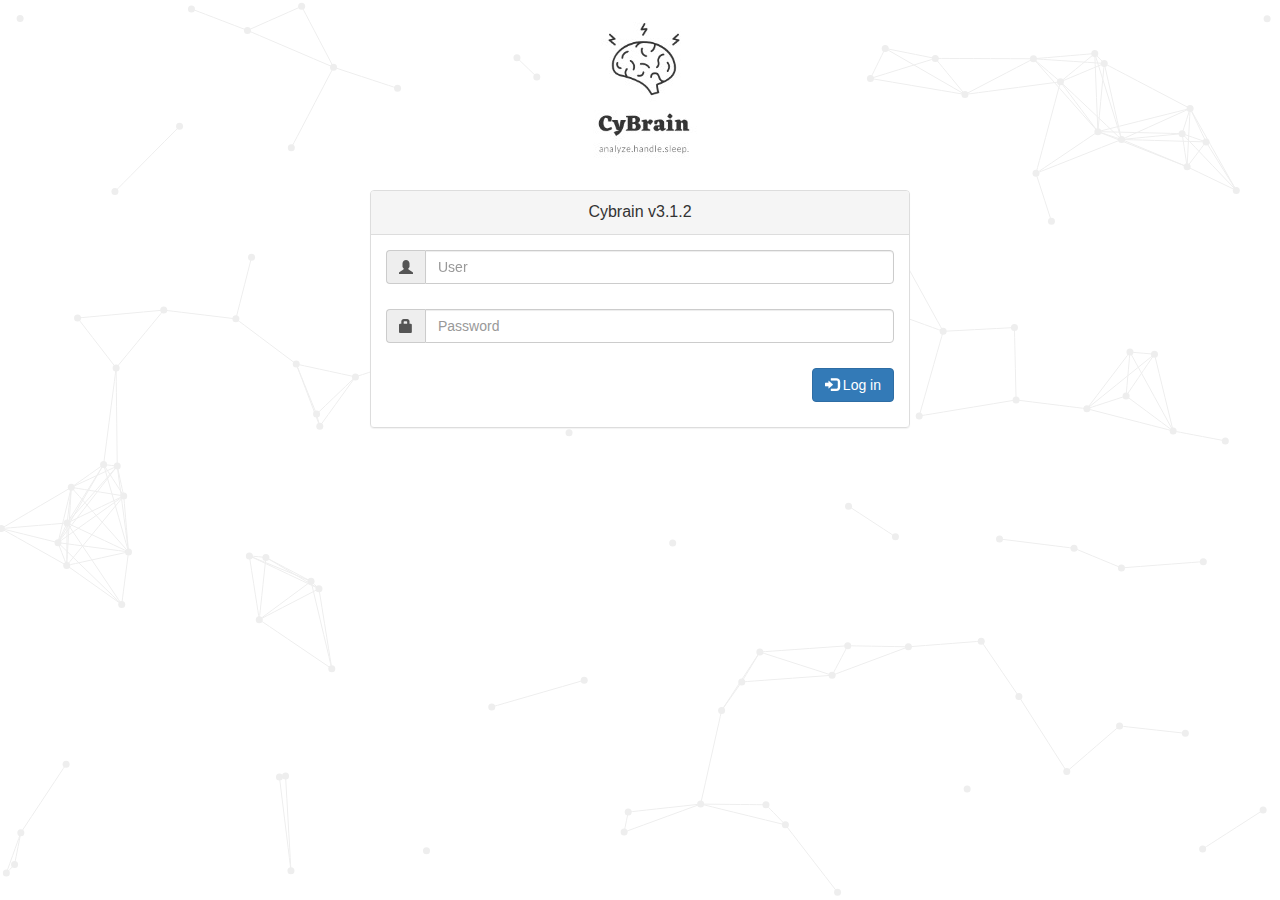
==== commit 5245b597: "allow" ====
--- a/templates/index.html
+++ b/templates/index.html
@@ -25,7 +25,7 @@
 
             <div class="panel panel-default" >
                 <div class="panel-heading">
-                    <div class="panel-title text-center">Analyze.Handle.Sleep</div>
+                    <div class="panel-title text-center">Cybrain v3.1.2</div>
                 </div>
 
                 <div class="panel-body" >
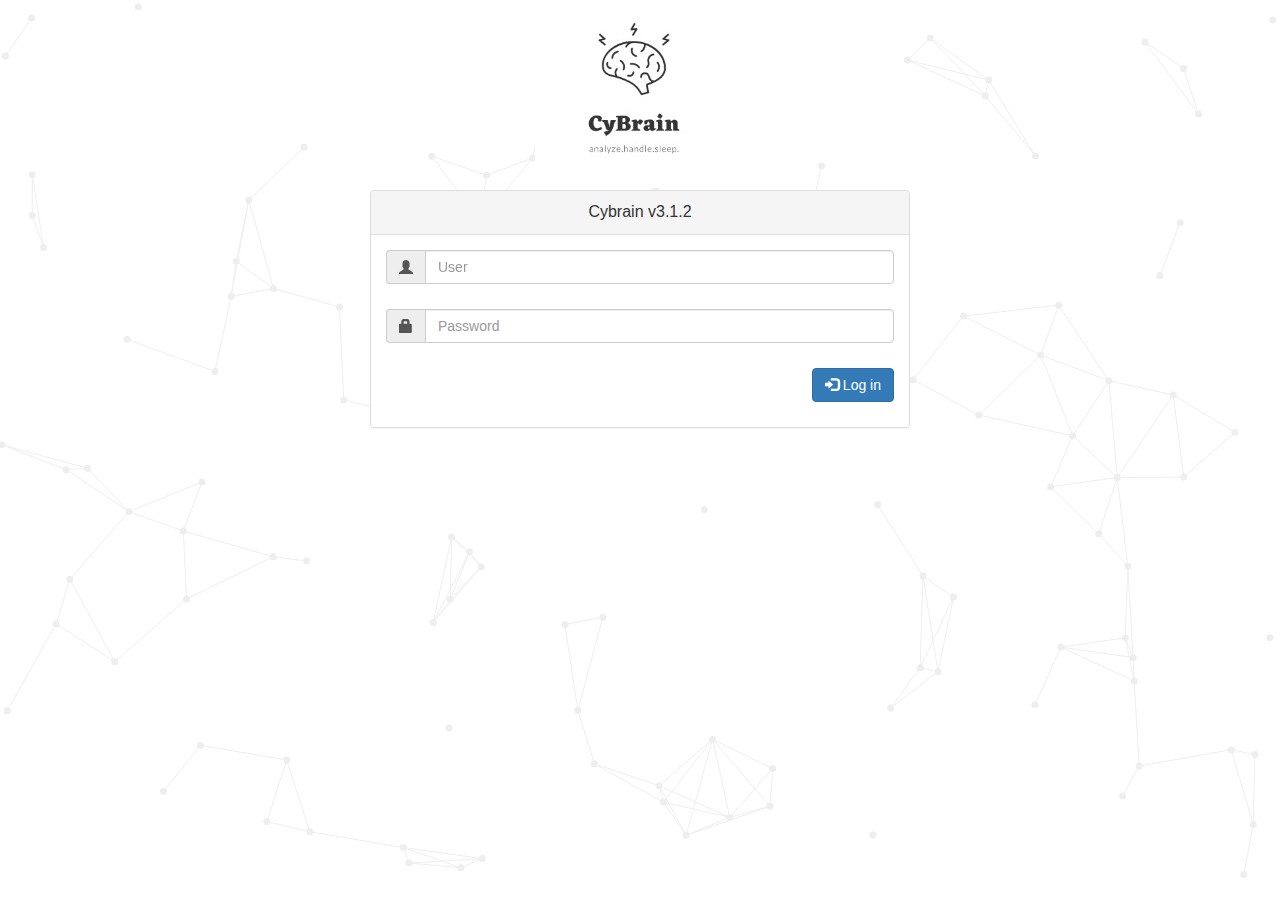
==== commit f7998bf4: "allow" ====
--- a/templates/index.html
+++ b/templates/index.html
@@ -3,13 +3,15 @@
 <head>
     <meta charset="UTF-8">
     <title>Title</title>
+    <script src="//code.jquery.com/jquery-1.11.1.min.js"></script>
+    <script src="style/script.js"></script>
     <link rel="stylesheet" type="text/css" href="style/style.css">
 </head>
 <body>
+    <script src="//netdna.bootstrapcdn.com/bootstrap/3.2.0/js/bootstrap.min.js"></script>
     <link href="//netdna.bootstrapcdn.com/bootstrap/3.2.0/css/bootstrap.min.css" rel="stylesheet" id="bootstrap-css">
-    <script src="//netdna.bootstrapcdn.com/bootstrap/3.2.0/js/bootstrap.min.js"></script>
-    <script src="//code.jquery.com/jquery-1.11.1.min.js"></script>
-    <script src="style/script.js"></script>
+
+
 
     <!------ Include the above in your HEAD tag ---------->
 
@@ -18,7 +20,7 @@
         <div id="loginbox" class="mainbox col-md-6 col-md-offset-3 col-sm-6 col-sm-offset-3">
 
             <div class="row">
-                <div class="iconmelon">
+                <div class="iconmelon" style="margin-left:200px">
                       <img src="imgs/cybrain_logo.jpg"></img>
                 </div>
             </div>
@@ -45,7 +47,7 @@
                         <div class="form-group">
                             <!-- Button -->
                             <div class="col-sm-12 controls">
-                                <button type="submit" onclick="window.location.href = 'http://192.168.1.114:5000/events';" href="#" class="btn btn-primary pull-right"><i class="glyphicon glyphicon-log-in"></i> Log in</button>
+                                <button type="submit" href="#" class="btn btn-primary pull-right"><i class="glyphicon glyphicon-log-in"></i> Log in</button>
                             </div>
                         </div>
 
